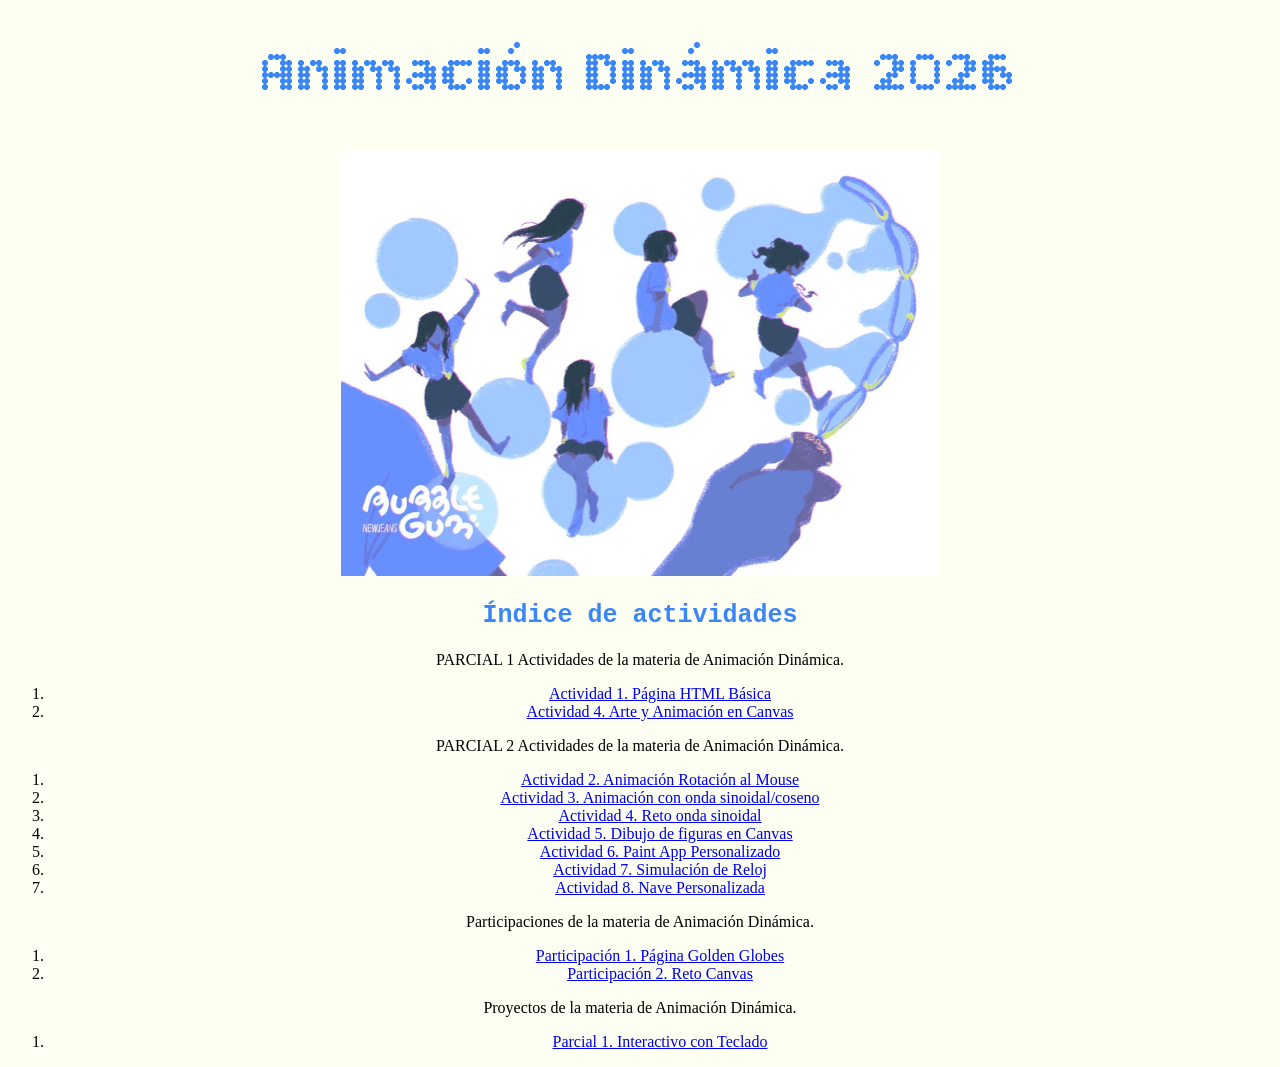
==== index.html @ bfbac4ca "Update index.html" ====
<!doctype html>
<html>
 <head>
  <link rel="preconnect" href="https://fonts.googleapis.com">
  <link rel="preconnect" href="https://fonts.gstatic.com" crossorigin>
  <link href="https://fonts.googleapis.com/css2?family=Bitcount+Prop+Double:wght@100..900&display=swap" rel="stylesheet">

  <meta charset="utf-8">
  <title>Animación Dinámica Luis Gastelum</title>

  <style>
    body {
      background-color:#fcfff1;
      text-align: center;
    }

    h1 {
      color:rgb(58, 134, 247);
      font-family: "Bitcount Prop Double", system-ui;
      font-optical-sizing: auto;
      font-weight: 400;
      font-style: normal;
      font-size: 60px;
    }

    h2 {
      color:rgb(58, 134, 247);
      font-family: monospace;
      font-size: 25px;
    }

    p1 {
      font-family: Verdana, Geneva, Tahoma, sans-serif;
      font-size: 16px;
    }

    p2 {
      font-family: Verdana, Geneva, Tahoma, sans-serif;
      font-size: 16px;
    }

    p3 {
      font-family: Verdana, Geneva, Tahoma, sans-serif;
      font-size: 16px;
    }
  </style>
 </head>

 <body>

  <h1>Animación Dinámica 2026</h1>

  <img src="menu.jpg" alt="Burbujas Menu" width="599" height="424">

  <h2>Índice de actividades</h2>

  <p>PARCIAL 1 Actividades de la materia de Animación Dinámica.</p>

  <ol>
    <li>
      <a href="actividades/a2/pagina01.html">
        Actividad 1. Página HTML Básica
      </a>
    </li>

    <li>
      <a href="actividades/a4/actividad04.html">
        Actividad 4. Arte y Animación en Canvas
      </a>
    </li>
  </ol>


  <p>PARCIAL 2 Actividades de la materia de Animación Dinámica.</p>

  <ol>
    <li>
      <a href="actividades/a2p2/a2-rotacion-mouse.html">
        Actividad 2. Animación Rotación al Mouse
      </a>
    </li>

    <li>
      <a href="actividades/a3p2/actividad-03-sinoidal-coseno.html">
        Actividad 3. Animación con onda sinoidal/coseno
      </a>
    </li>

    <li>
      <a href="actividades/a4p2/actividad-04-reto.html">
        Actividad 4. Reto onda sinoidal
      </a>
    </li>

    <li>
      <a href="actividades/a5p2/actividad-05-p2.html">
        Actividad 5. Dibujo de figuras en Canvas
      </a>
    </li>

    <li>
      <a href="actividades/a6p2/actividad-06.html">
        Actividad 6. Paint App Personalizado
      </a>
    </li>

    <li>
      <a href="actividades/a7p2/actividad-07.html">
        Actividad 7. Simulación de Reloj
      </a>
    </li>

    <li>
      <a href="actividades/a8p2/actividad-08.html">
        Actividad 8. Nave Personalizada
      </a>
    </li>
  </ol>

  


  <p>Participaciones de la materia de Animación Dinámica.</p>

  <ol>
    <li>
      <a href="actividades/p1/participacion01.html">
        Participación 1. Página Golden Globes
      </a>
    </li>

    <li>
      <a href="actividades/p2/participacion02.html">
        Participación 2. Reto Canvas
      </a>
    </li>
  </ol>


  <p>Proyectos de la materia de Animación Dinámica.</p>

  <ol>
    <li>
      <a href="actividades/parcial1/proyecto_newjeans.html">
        Parcial 1. Interactivo con Teclado
      </a>
    </li>
  </ol>
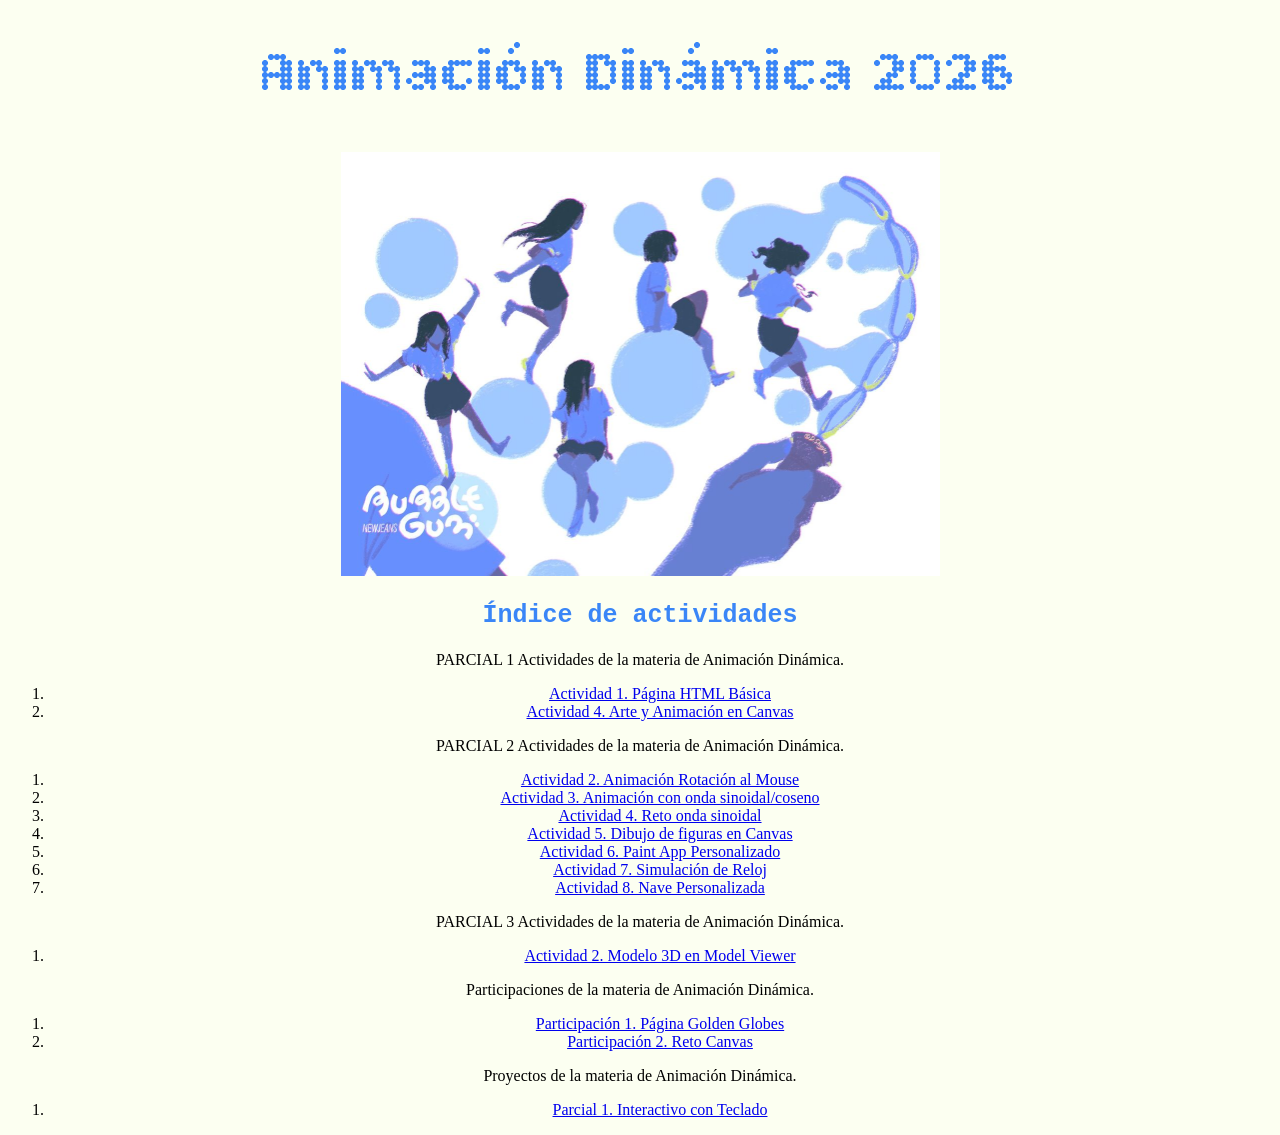
==== commit c781138f: "Update index.html" ====
--- a/index.html
+++ b/index.html
@@ -118,7 +118,16 @@
     </li>
   </ol>
 
-  
+
+  <p>PARCIAL 3 Actividades de la materia de Animación Dinámica.</p>
+
+  <ol>
+    <li>
+      <a href="actividades/a2p3/index.html">
+        Actividad 2. Modelo 3D en Model Viewer
+      </a>
+    </li>
+  </ol>
 
 
   <p>Participaciones de la materia de Animación Dinámica.</p>
@@ -147,3 +156,6 @@
       </a>
     </li>
   </ol>
+
+ </body>
+</html>
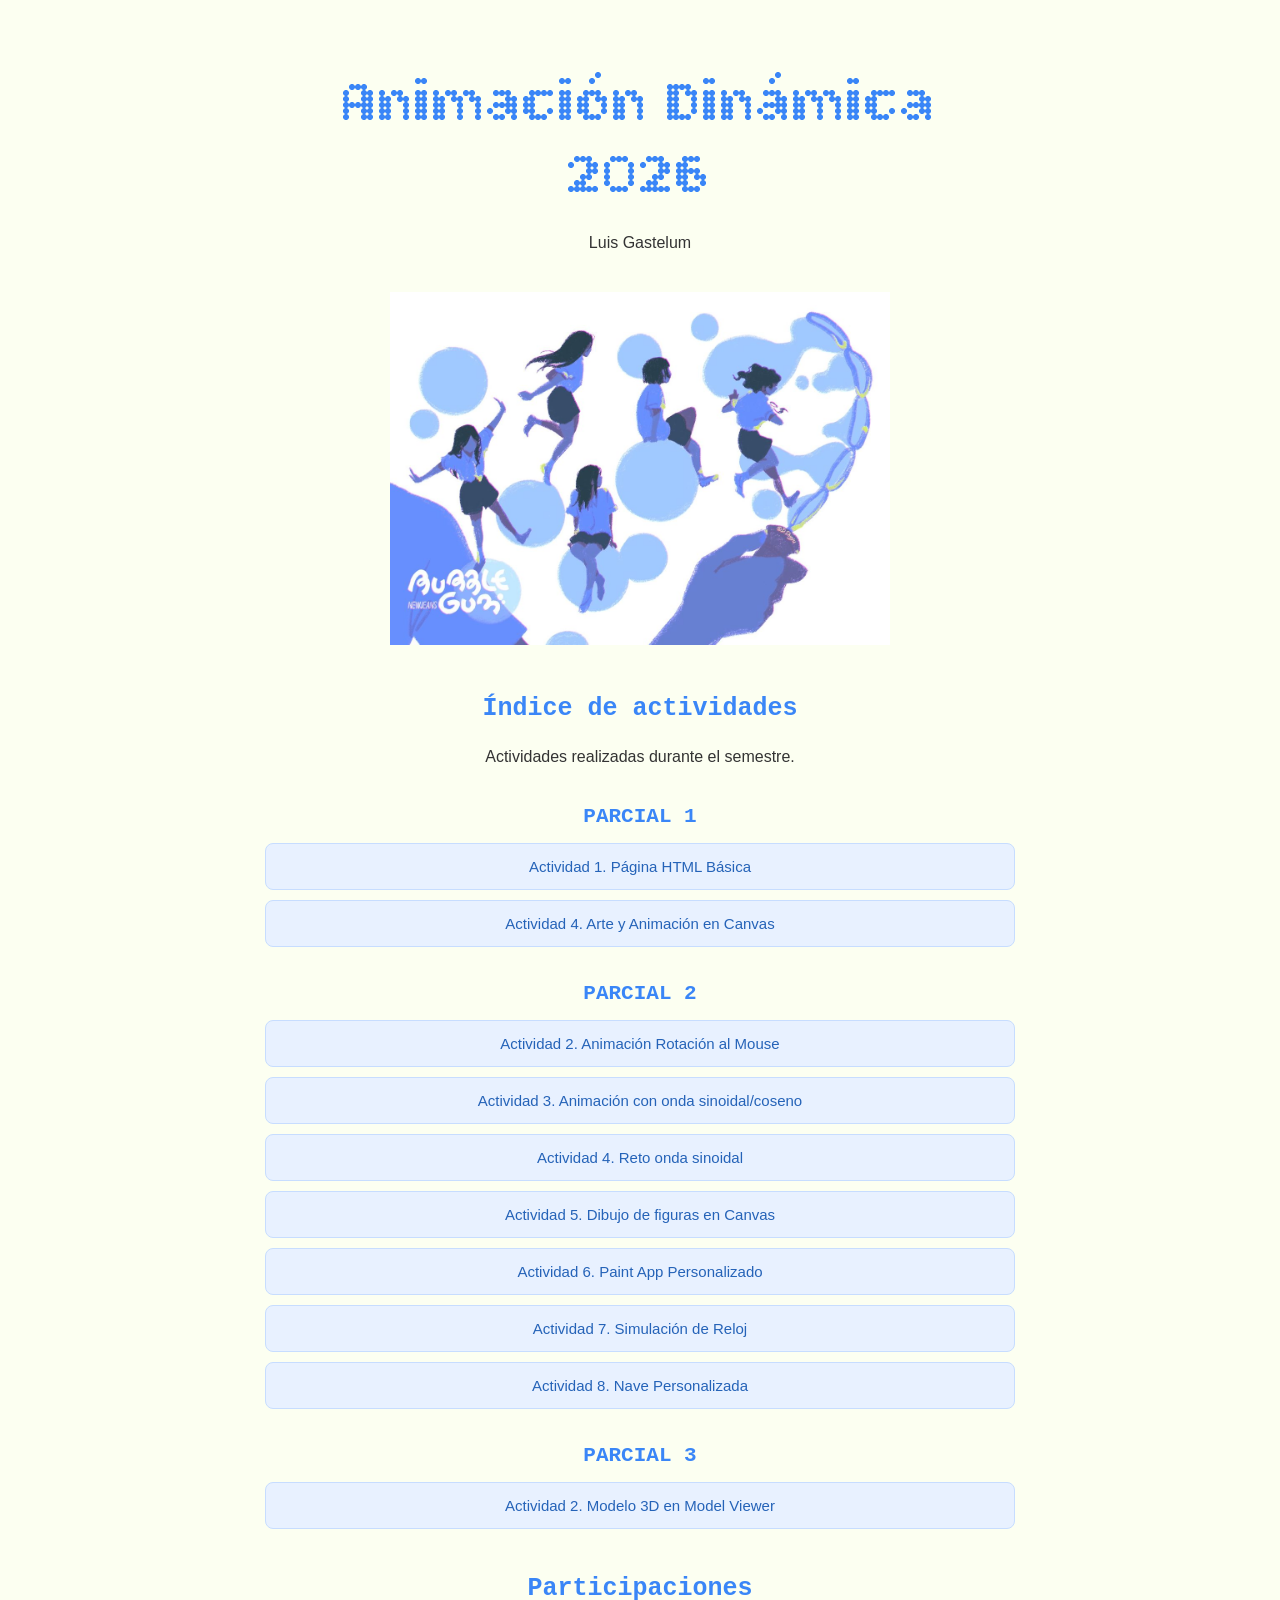
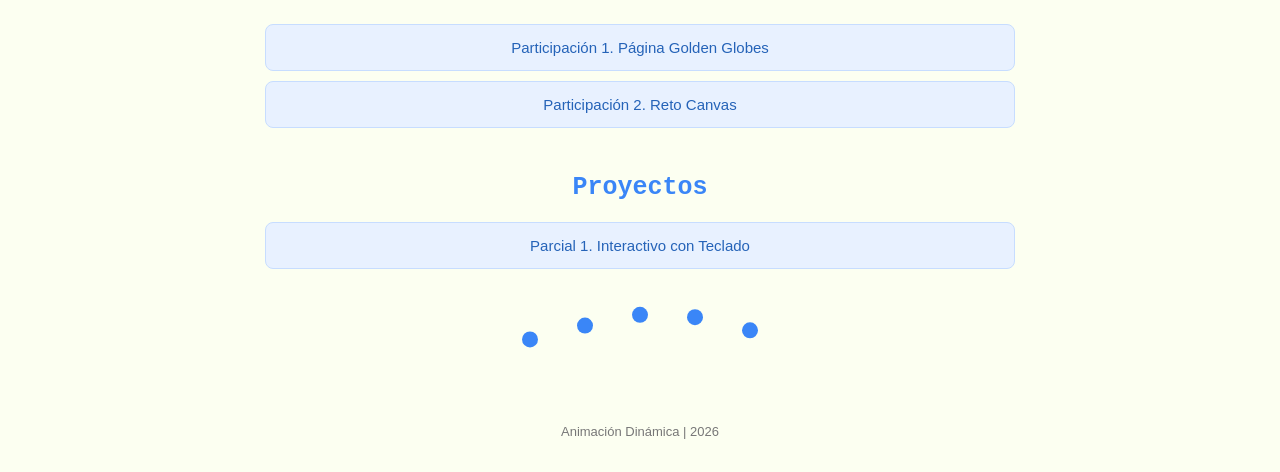
==== commit 308d49e8: "Update index.html" ====
--- a/index.html
+++ b/index.html
@@ -1,161 +1,276 @@
 
 <!doctype html>
-<html>
- <head>
+<html lang="es">
+<head>
+  <meta charset="utf-8">
+  <meta name="viewport" content="width=device-width, initial-scale=1.0">
+
   <link rel="preconnect" href="https://fonts.googleapis.com">
   <link rel="preconnect" href="https://fonts.gstatic.com" crossorigin>
   <link href="https://fonts.googleapis.com/css2?family=Bitcount+Prop+Double:wght@100..900&display=swap" rel="stylesheet">
 
-  <meta charset="utf-8">
   <title>Animación Dinámica Luis Gastelum</title>
 
   <style>
     body {
-      background-color:#fcfff1;
+      background-color: #fcfff1;
       text-align: center;
+      font-family: Verdana, Geneva, Tahoma, sans-serif;
+      margin: 0;
+      padding: 30px 15px;
+      color: #333;
     }
 
     h1 {
-      color:rgb(58, 134, 247);
+      color: rgb(58, 134, 247);
       font-family: "Bitcount Prop Double", system-ui;
-      font-optical-sizing: auto;
       font-weight: 400;
-      font-style: normal;
       font-size: 60px;
+      margin-bottom: 10px;
     }
 
     h2 {
-      color:rgb(58, 134, 247);
+      color: rgb(58, 134, 247);
       font-family: monospace;
       font-size: 25px;
-    }
-
-    p1 {
-      font-family: Verdana, Geneva, Tahoma, sans-serif;
+      margin-top: 45px;
+    }
+
+    h3 {
+      color: rgb(58, 134, 247);
+      font-family: monospace;
+      font-size: 21px;
+      margin-bottom: 15px;
+    }
+
+    p {
       font-size: 16px;
-    }
-
-    p2 {
-      font-family: Verdana, Geneva, Tahoma, sans-serif;
-      font-size: 16px;
-    }
-
-    p3 {
-      font-family: Verdana, Geneva, Tahoma, sans-serif;
-      font-size: 16px;
+      line-height: 1.6;
+    }
+
+    .contenedor {
+      max-width: 750px;
+      margin: auto;
+    }
+
+    .imagen-menu {
+      width: 100%;
+      max-width: 500px;
+      height: auto;
+      margin-top: 20px;
+    }
+
+    .seccion {
+      margin-top: 35px;
+    }
+
+    ol {
+      list-style: none;
+      padding: 0;
+      margin: 0;
+    }
+
+    li {
+      margin-bottom: 10px;
+    }
+
+    a {
+      display: block;
+      padding: 14px 18px;
+      background-color: #e8f1ff;
+      color: #2563b8;
+      border: 1px solid #c7ddff;
+      border-radius: 8px;
+      text-decoration: none;
+      font-size: 15px;
+      transition: 0.3s;
+    }
+
+    a:hover {
+      background-color: rgb(58, 134, 247);
+      color: white;
+      transform: scale(1.02);
+    }
+
+    canvas {
+      display: block;
+      margin: 20px auto 0;
+      max-width: 100%;
+    }
+
+    footer {
+      margin-top: 55px;
+      font-size: 13px;
+      color: #777;
+    }
+
+    @media (max-width: 600px) {
+      h1 {
+        font-size: 42px;
+      }
     }
   </style>
- </head>
-
- <body>
-
-  <h1>Animación Dinámica 2026</h1>
-
-  <img src="menu.jpg" alt="Burbujas Menu" width="599" height="424">
-
-  <h2>Índice de actividades</h2>
-
-  <p>PARCIAL 1 Actividades de la materia de Animación Dinámica.</p>
-
-  <ol>
-    <li>
-      <a href="actividades/a2/pagina01.html">
-        Actividad 1. Página HTML Básica
-      </a>
-    </li>
-
-    <li>
-      <a href="actividades/a4/actividad04.html">
-        Actividad 4. Arte y Animación en Canvas
-      </a>
-    </li>
-  </ol>
-
-
-  <p>PARCIAL 2 Actividades de la materia de Animación Dinámica.</p>
-
-  <ol>
-    <li>
-      <a href="actividades/a2p2/a2-rotacion-mouse.html">
-        Actividad 2. Animación Rotación al Mouse
-      </a>
-    </li>
-
-    <li>
-      <a href="actividades/a3p2/actividad-03-sinoidal-coseno.html">
-        Actividad 3. Animación con onda sinoidal/coseno
-      </a>
-    </li>
-
-    <li>
-      <a href="actividades/a4p2/actividad-04-reto.html">
-        Actividad 4. Reto onda sinoidal
-      </a>
-    </li>
-
-    <li>
-      <a href="actividades/a5p2/actividad-05-p2.html">
-        Actividad 5. Dibujo de figuras en Canvas
-      </a>
-    </li>
-
-    <li>
-      <a href="actividades/a6p2/actividad-06.html">
-        Actividad 6. Paint App Personalizado
-      </a>
-    </li>
-
-    <li>
-      <a href="actividades/a7p2/actividad-07.html">
-        Actividad 7. Simulación de Reloj
-      </a>
-    </li>
-
-    <li>
-      <a href="actividades/a8p2/actividad-08.html">
-        Actividad 8. Nave Personalizada
-      </a>
-    </li>
-  </ol>
-
-
-  <p>PARCIAL 3 Actividades de la materia de Animación Dinámica.</p>
-
-  <ol>
-    <li>
-      <a href="actividades/a2p3/index.html">
-        Actividad 2. Modelo 3D en Model Viewer
-      </a>
-    </li>
-  </ol>
-
-
-  <p>Participaciones de la materia de Animación Dinámica.</p>
-
-  <ol>
-    <li>
-      <a href="actividades/p1/participacion01.html">
-        Participación 1. Página Golden Globes
-      </a>
-    </li>
-
-    <li>
-      <a href="actividades/p2/participacion02.html">
-        Participación 2. Reto Canvas
-      </a>
-    </li>
-  </ol>
-
-
-  <p>Proyectos de la materia de Animación Dinámica.</p>
-
-  <ol>
-    <li>
-      <a href="actividades/parcial1/proyecto_newjeans.html">
-        Parcial 1. Interactivo con Teclado
-      </a>
-    </li>
-  </ol>
-
- </body>
+</head>
+
+<body>
+
+  <div class="contenedor">
+
+    <h1>Animación Dinámica 2026</h1>
+
+    <p>Luis Gastelum</p>
+
+    <img class="imagen-menu"
+         src="menu.jpg"
+         alt="Burbujas Menu">
+
+    <h2>Índice de actividades</h2>
+    <p>Actividades realizadas durante el semestre.</p>
+
+    <div class="seccion">
+      <h3>PARCIAL 1</h3>
+
+      <ol>
+        <li>
+          <a href="actividades/a2/pagina01.html">
+            Actividad 1. Página HTML Básica
+          </a>
+        </li>
+
+        <li>
+          <a href="actividades/a4/actividad04.html">
+            Actividad 4. Arte y Animación en Canvas
+          </a>
+        </li>
+      </ol>
+    </div>
+
+    <div class="seccion">
+      <h3>PARCIAL 2</h3>
+
+      <ol>
+        <li>
+          <a href="actividades/a2p2/a2-rotacion-mouse.html">
+            Actividad 2. Animación Rotación al Mouse
+          </a>
+        </li>
+
+        <li>
+          <a href="actividades/a3p2/actividad-03-sinoidal-coseno.html">
+            Actividad 3. Animación con onda sinoidal/coseno
+          </a>
+        </li>
+
+        <li>
+          <a href="actividades/a4p2/actividad-04-reto.html">
+            Actividad 4. Reto onda sinoidal
+          </a>
+        </li>
+
+        <li>
+          <a href="actividades/a5p2/actividad-05-p2.html">
+            Actividad 5. Dibujo de figuras en Canvas
+          </a>
+        </li>
+
+        <li>
+          <a href="actividades/a6p2/actividad-06.html">
+            Actividad 6. Paint App Personalizado
+          </a>
+        </li>
+
+        <li>
+          <a href="actividades/a7p2/actividad-07.html">
+            Actividad 7. Simulación de Reloj
+          </a>
+        </li>
+
+        <li>
+          <a href="actividades/a8p2/actividad-08.html">
+            Actividad 8. Nave Personalizada
+          </a>
+        </li>
+      </ol>
+    </div>
+
+    <div class="seccion">
+      <h3>PARCIAL 3</h3>
+
+      <ol>
+        <li>
+          <a href="actividades/a2p3/index.html">
+            Actividad 2. Modelo 3D en Model Viewer
+          </a>
+        </li>
+      </ol>
+    </div>
+
+    <div class="seccion">
+      <h2>Participaciones</h2>
+
+      <ol>
+        <li>
+          <a href="actividades/p1/participacion01.html">
+            Participación 1. Página Golden Globes
+          </a>
+        </li>
+
+        <li>
+          <a href="actividades/p2/participacion02.html">
+            Participación 2. Reto Canvas
+          </a>
+        </li>
+      </ol>
+    </div>
+
+    <div class="seccion">
+      <h2>Proyectos</h2>
+
+      <ol>
+        <li>
+          <a href="actividades/parcial1/proyecto_newjeans.html">
+            Parcial 1. Interactivo con Teclado
+          </a>
+        </li>
+      </ol>
+    </div>
+
+    <canvas id="canvas" width="300" height="80"></canvas>
+
+    <footer>
+      Animación Dinámica | 2026
+    </footer>
+
+  </div>
+
+  <script>
+    window.onload = function () {
+      var canvas = document.getElementById("canvas");
+      var context = canvas.getContext("2d");
+
+      var tiempo = 0;
+
+      function animar() {
+        requestAnimationFrame(animar);
+
+        context.clearRect(0, 0, canvas.width, canvas.height);
+
+        for (var i = 0; i < 5; i++) {
+          var x = 40 + i * 55;
+          var y = 40 + Math.sin(tiempo + i) * 15;
+
+          context.beginPath();
+          context.arc(x, y, 8, 0, Math.PI * 2);
+          context.fillStyle = "rgb(58, 134, 247)";
+          context.fill();
+        }
+
+        tiempo += 0.03;
+      }
+
+      animar();
+    };
+  </script>
+
+</body>
 </html>
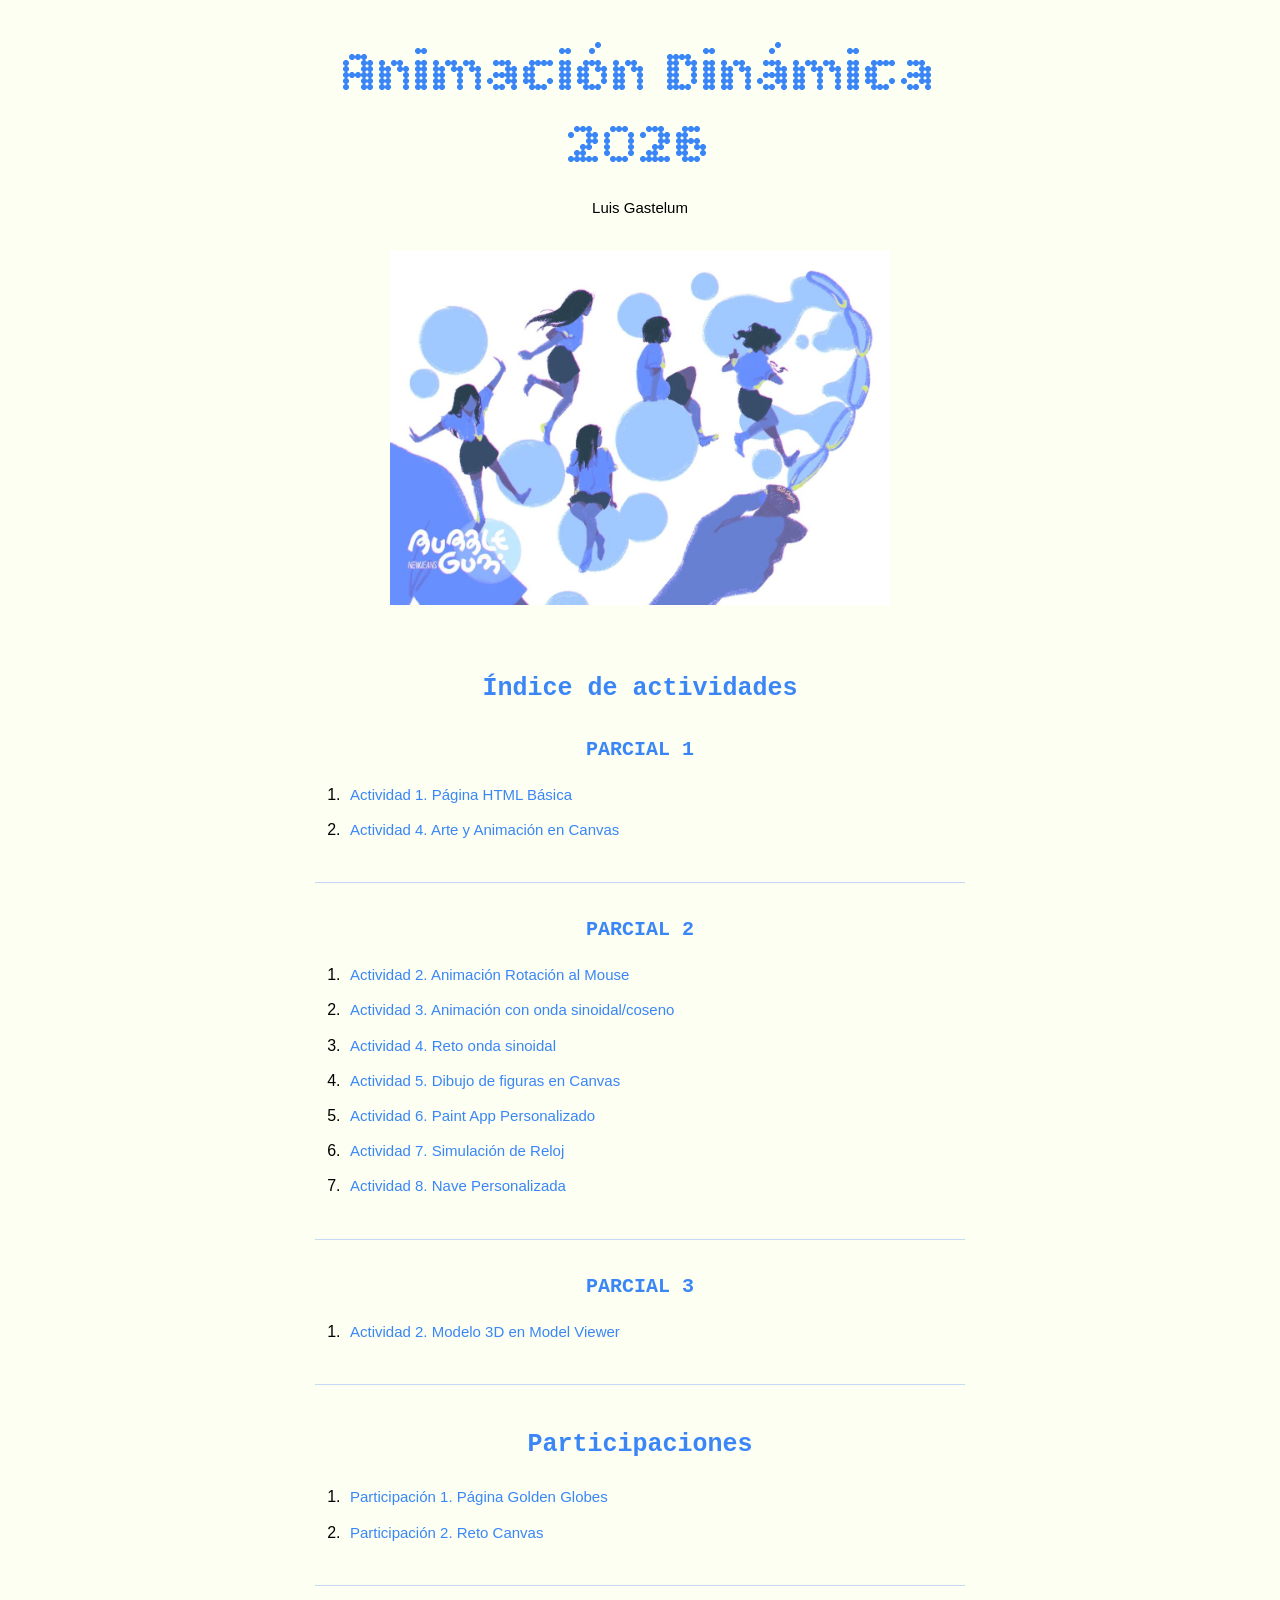
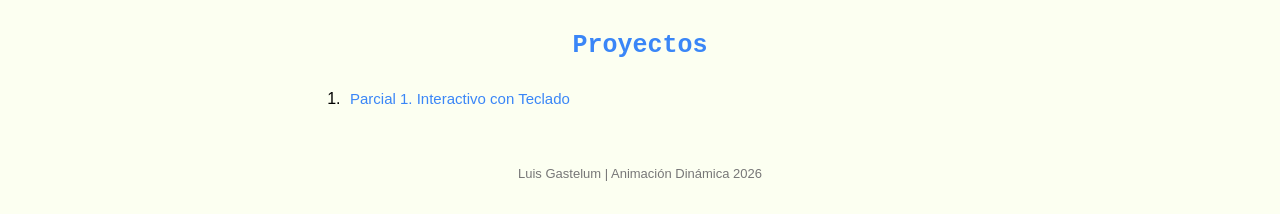
==== commit 767e6266: "Update index.html" ====
--- a/index.html
+++ b/index.html
@@ -1,6 +1,6 @@
 
 <!doctype html>
-<html lang="es">
+<html>
 <head>
   <meta charset="utf-8">
   <meta name="viewport" content="width=device-width, initial-scale=1.0">
@@ -16,9 +16,7 @@
       background-color: #fcfff1;
       text-align: center;
       font-family: Verdana, Geneva, Tahoma, sans-serif;
-      margin: 0;
-      padding: 30px 15px;
-      color: #333;
+      margin: 30px;
     }
 
     h1 {
@@ -39,69 +37,61 @@
     h3 {
       color: rgb(58, 134, 247);
       font-family: monospace;
-      font-size: 21px;
+      font-size: 20px;
       margin-bottom: 15px;
     }
 
     p {
-      font-size: 16px;
-      line-height: 1.6;
-    }
-
-    .contenedor {
-      max-width: 750px;
-      margin: auto;
-    }
-
-    .imagen-menu {
-      width: 100%;
+      font-size: 15px;
+    }
+
+    img {
+      width: 80%;
       max-width: 500px;
       height: auto;
-      margin-top: 20px;
-    }
-
-    .seccion {
+      margin: 20px 0;
+    }
+
+    .contenido {
+      max-width: 650px;
+      margin: auto;
+    }
+
+    .parcial {
       margin-top: 35px;
     }
 
     ol {
-      list-style: none;
-      padding: 0;
-      margin: 0;
+      text-align: left;
+      padding-left: 30px;
+      line-height: 2.2;
     }
 
     li {
-      margin-bottom: 10px;
+      padding-left: 5px;
     }
 
     a {
-      display: block;
-      padding: 14px 18px;
-      background-color: #e8f1ff;
-      color: #2563b8;
-      border: 1px solid #c7ddff;
-      border-radius: 8px;
+      color: rgb(58, 134, 247);
       text-decoration: none;
       font-size: 15px;
-      transition: 0.3s;
     }
 
     a:hover {
-      background-color: rgb(58, 134, 247);
-      color: white;
-      transform: scale(1.02);
-    }
-
-    canvas {
-      display: block;
-      margin: 20px auto 0;
-      max-width: 100%;
+      color: #174b9b;
+      text-decoration: underline;
+    }
+
+    hr {
+      border: none;
+      border-top: 1px solid #c7d9f4;
+      margin-top: 35px;
     }
 
     footer {
-      margin-top: 55px;
+      margin-top: 50px;
+      color: #777;
       font-size: 13px;
-      color: #777;
     }
 
     @media (max-width: 600px) {
@@ -114,20 +104,17 @@
 
 <body>
 
-  <div class="contenedor">
+  <div class="contenido">
 
     <h1>Animación Dinámica 2026</h1>
 
     <p>Luis Gastelum</p>
 
-    <img class="imagen-menu"
-         src="menu.jpg"
-         alt="Burbujas Menu">
+    <img src="menu.jpg" alt="Burbujas Menu">
 
     <h2>Índice de actividades</h2>
-    <p>Actividades realizadas durante el semestre.</p>
-
-    <div class="seccion">
+
+    <div class="parcial">
       <h3>PARCIAL 1</h3>
 
       <ol>
@@ -145,7 +132,9 @@
       </ol>
     </div>
 
-    <div class="seccion">
+    <hr>
+
+    <div class="parcial">
       <h3>PARCIAL 2</h3>
 
       <ol>
@@ -193,7 +182,9 @@
       </ol>
     </div>
 
-    <div class="seccion">
+    <hr>
+
+    <div class="parcial">
       <h3>PARCIAL 3</h3>
 
       <ol>
@@ -205,7 +196,9 @@
       </ol>
     </div>
 
-    <div class="seccion">
+    <hr>
+
+    <div class="parcial">
       <h2>Participaciones</h2>
 
       <ol>
@@ -223,7 +216,9 @@
       </ol>
     </div>
 
-    <div class="seccion">
+    <hr>
+
+    <div class="parcial">
       <h2>Proyectos</h2>
 
       <ol>
@@ -235,42 +230,11 @@
       </ol>
     </div>
 
-    <canvas id="canvas" width="300" height="80"></canvas>
-
     <footer>
-      Animación Dinámica | 2026
+      Luis Gastelum | Animación Dinámica 2026
     </footer>
 
   </div>
-
-  <script>
-    window.onload = function () {
-      var canvas = document.getElementById("canvas");
-      var context = canvas.getContext("2d");
-
-      var tiempo = 0;
-
-      function animar() {
-        requestAnimationFrame(animar);
-
-        context.clearRect(0, 0, canvas.width, canvas.height);
-
-        for (var i = 0; i < 5; i++) {
-          var x = 40 + i * 55;
-          var y = 40 + Math.sin(tiempo + i) * 15;
-
-          context.beginPath();
-          context.arc(x, y, 8, 0, Math.PI * 2);
-          context.fillStyle = "rgb(58, 134, 247)";
-          context.fill();
-        }
-
-        tiempo += 0.03;
-      }
-
-      animar();
-    };
-  </script>
 
 </body>
 </html>
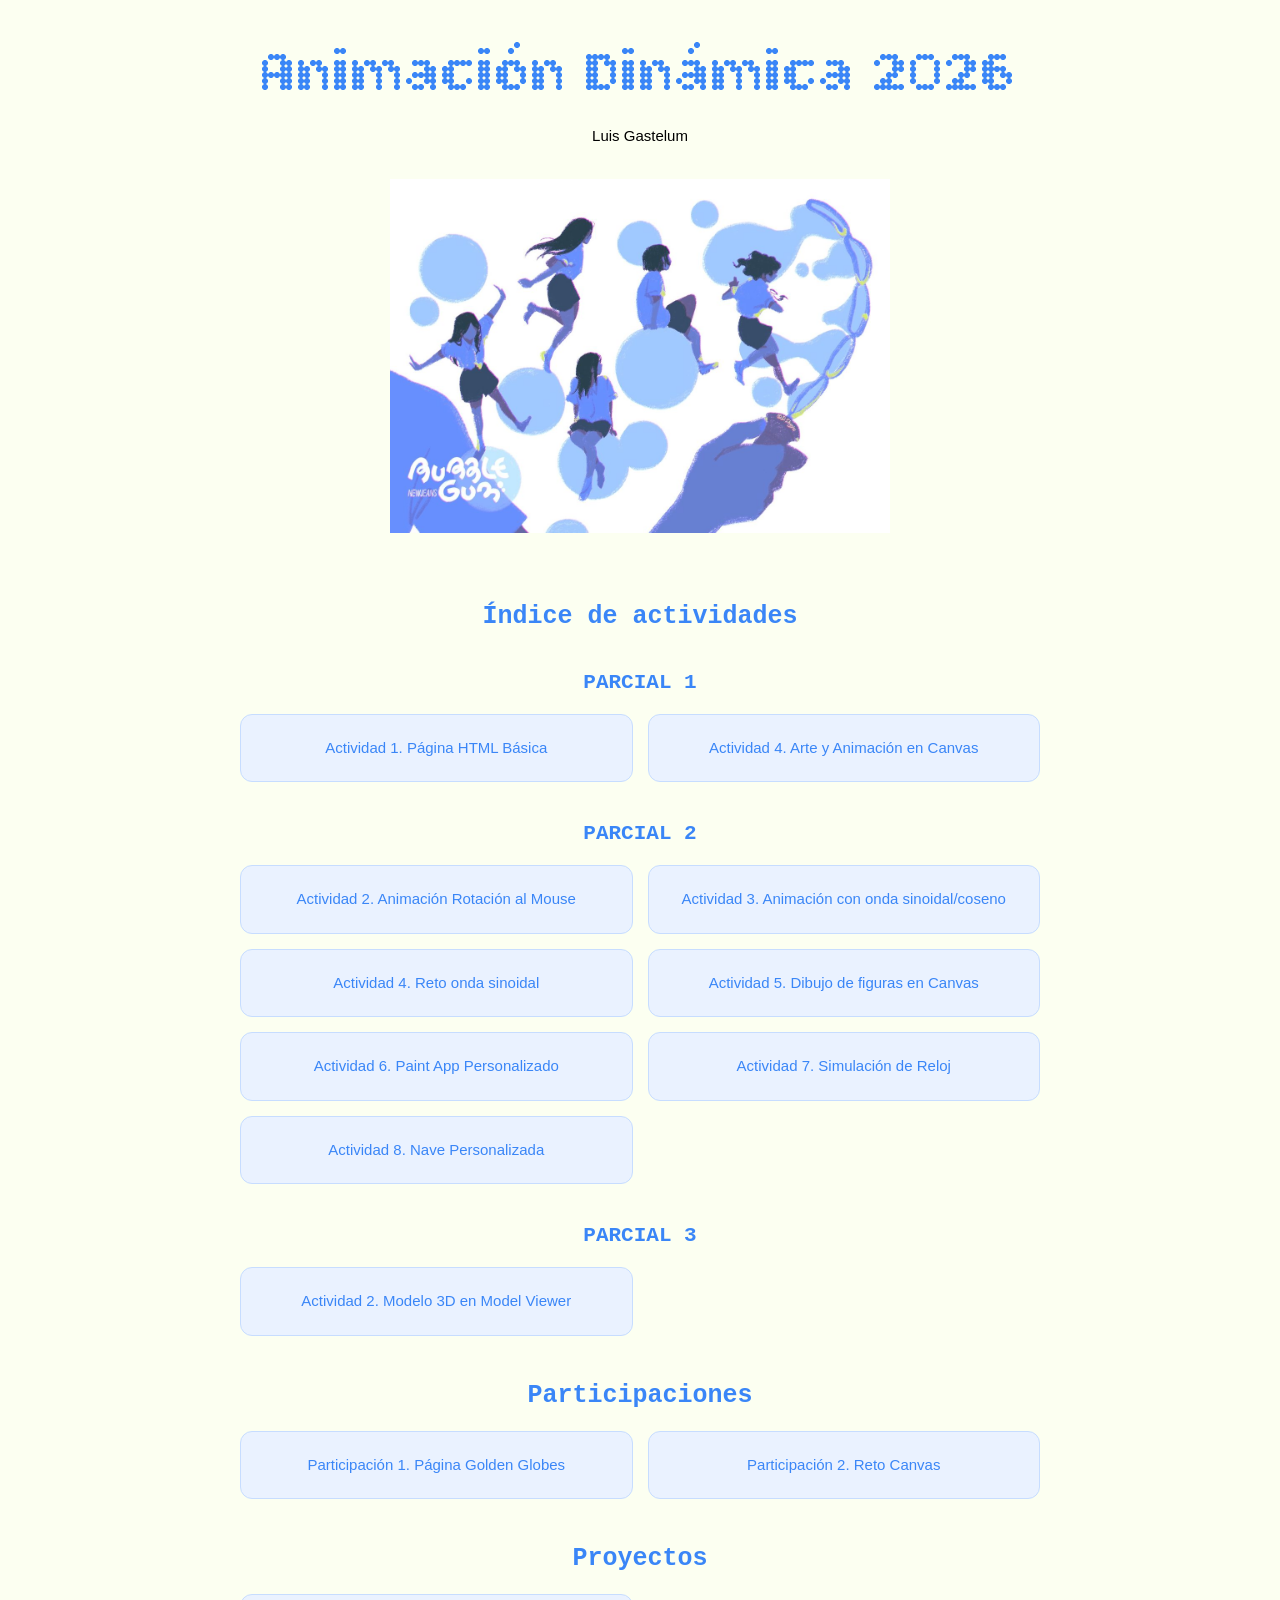
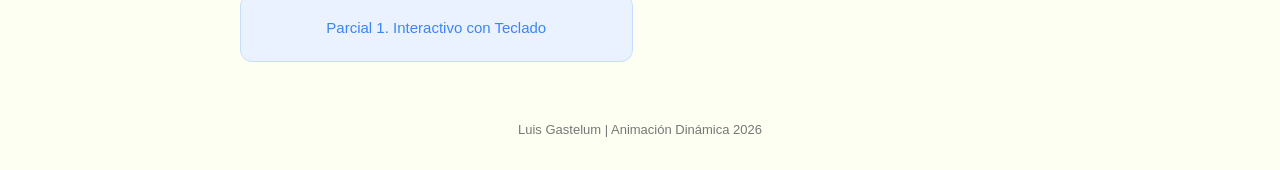
==== commit fd48bead: "Update index.html" ====
--- a/index.html
+++ b/index.html
@@ -1,4 +1,3 @@
-
 <!doctype html>
 <html>
 <head>
@@ -37,8 +36,8 @@
     h3 {
       color: rgb(58, 134, 247);
       font-family: monospace;
-      font-size: 20px;
-      margin-bottom: 15px;
+      font-size: 21px;
+      margin-bottom: 20px;
     }
 
     p {
@@ -53,43 +52,39 @@
     }
 
     .contenido {
-      max-width: 650px;
+      max-width: 800px;
       margin: auto;
     }
 
     .parcial {
-      margin-top: 35px;
-    }
-
-    ol {
-      text-align: left;
-      padding-left: 30px;
-      line-height: 2.2;
-    }
-
-    li {
-      padding-left: 5px;
-    }
-
-    a {
-      color: rgb(58, 134, 247);
+      margin-top: 40px;
+    }
+
+    .actividades {
+      display: grid;
+      grid-template-columns: repeat(2, 1fr);
+      gap: 15px;
+    }
+
+    .actividad {
+      background-color: #eaf2ff;
+      border: 1px solid #c7ddff;
+      border-radius: 12px;
+      padding: 22px 15px;
       text-decoration: none;
+      color: rgb(58, 134, 247);
       font-size: 15px;
-    }
-
-    a:hover {
-      color: #174b9b;
-      text-decoration: underline;
-    }
-
-    hr {
-      border: none;
-      border-top: 1px solid #c7d9f4;
-      margin-top: 35px;
+      line-height: 1.5;
+      transition: 0.2s;
+    }
+
+    .actividad:hover {
+      background-color: #d5e7ff;
+      transform: translateY(-3px);
     }
 
     footer {
-      margin-top: 50px;
+      margin-top: 60px;
       color: #777;
       font-size: 13px;
     }
@@ -98,6 +93,10 @@
       h1 {
         font-size: 42px;
       }
+
+      .actividades {
+        grid-template-columns: 1fr;
+      }
     }
   </style>
 </head>
@@ -117,117 +116,93 @@
     <div class="parcial">
       <h3>PARCIAL 1</h3>
 
-      <ol>
-        <li>
-          <a href="actividades/a2/pagina01.html">
-            Actividad 1. Página HTML Básica
-          </a>
-        </li>
-
-        <li>
-          <a href="actividades/a4/actividad04.html">
-            Actividad 4. Arte y Animación en Canvas
-          </a>
-        </li>
-      </ol>
-    </div>
-
-    <hr>
+      <div class="actividades">
+
+        <a class="actividad" href="actividades/a2/pagina01.html">
+          Actividad 1. Página HTML Básica
+        </a>
+
+        <a class="actividad" href="actividades/a4/actividad04.html">
+          Actividad 4. Arte y Animación en Canvas
+        </a>
+
+      </div>
+    </div>
 
     <div class="parcial">
       <h3>PARCIAL 2</h3>
 
-      <ol>
-        <li>
-          <a href="actividades/a2p2/a2-rotacion-mouse.html">
-            Actividad 2. Animación Rotación al Mouse
-          </a>
-        </li>
-
-        <li>
-          <a href="actividades/a3p2/actividad-03-sinoidal-coseno.html">
-            Actividad 3. Animación con onda sinoidal/coseno
-          </a>
-        </li>
-
-        <li>
-          <a href="actividades/a4p2/actividad-04-reto.html">
-            Actividad 4. Reto onda sinoidal
-          </a>
-        </li>
-
-        <li>
-          <a href="actividades/a5p2/actividad-05-p2.html">
-            Actividad 5. Dibujo de figuras en Canvas
-          </a>
-        </li>
-
-        <li>
-          <a href="actividades/a6p2/actividad-06.html">
-            Actividad 6. Paint App Personalizado
-          </a>
-        </li>
-
-        <li>
-          <a href="actividades/a7p2/actividad-07.html">
-            Actividad 7. Simulación de Reloj
-          </a>
-        </li>
-
-        <li>
-          <a href="actividades/a8p2/actividad-08.html">
-            Actividad 8. Nave Personalizada
-          </a>
-        </li>
-      </ol>
-    </div>
-
-    <hr>
+      <div class="actividades">
+
+        <a class="actividad" href="actividades/a2p2/a2-rotacion-mouse.html">
+          Actividad 2. Animación Rotación al Mouse
+        </a>
+
+        <a class="actividad" href="actividades/a3p2/actividad-03-sinoidal-coseno.html">
+          Actividad 3. Animación con onda sinoidal/coseno
+        </a>
+
+        <a class="actividad" href="actividades/a4p2/actividad-04-reto.html">
+          Actividad 4. Reto onda sinoidal
+        </a>
+
+        <a class="actividad" href="actividades/a5p2/actividad-05-p2.html">
+          Actividad 5. Dibujo de figuras en Canvas
+        </a>
+
+        <a class="actividad" href="actividades/a6p2/actividad-06.html">
+          Actividad 6. Paint App Personalizado
+        </a>
+
+        <a class="actividad" href="actividades/a7p2/actividad-07.html">
+          Actividad 7. Simulación de Reloj
+        </a>
+
+        <a class="actividad" href="actividades/a8p2/actividad-08.html">
+          Actividad 8. Nave Personalizada
+        </a>
+
+      </div>
+    </div>
 
     <div class="parcial">
       <h3>PARCIAL 3</h3>
 
-      <ol>
-        <li>
-          <a href="actividades/a2p3/index.html">
-            Actividad 2. Modelo 3D en Model Viewer
-          </a>
-        </li>
-      </ol>
-    </div>
-
-    <hr>
+      <div class="actividades">
+
+        <a class="actividad" href="actividades/a2p3/index.html">
+          Actividad 2. Modelo 3D en Model Viewer
+        </a>
+
+      </div>
+    </div>
 
     <div class="parcial">
       <h2>Participaciones</h2>
 
-      <ol>
-        <li>
-          <a href="actividades/p1/participacion01.html">
-            Participación 1. Página Golden Globes
-          </a>
-        </li>
-
-        <li>
-          <a href="actividades/p2/participacion02.html">
-            Participación 2. Reto Canvas
-          </a>
-        </li>
-      </ol>
-    </div>
-
-    <hr>
+      <div class="actividades">
+
+        <a class="actividad" href="actividades/p1/participacion01.html">
+          Participación 1. Página Golden Globes
+        </a>
+
+        <a class="actividad" href="actividades/p2/participacion02.html">
+          Participación 2. Reto Canvas
+        </a>
+
+      </div>
+    </div>
 
     <div class="parcial">
       <h2>Proyectos</h2>
 
-      <ol>
-        <li>
-          <a href="actividades/parcial1/proyecto_newjeans.html">
-            Parcial 1. Interactivo con Teclado
-          </a>
-        </li>
-      </ol>
+      <div class="actividades">
+
+        <a class="actividad" href="actividades/parcial1/proyecto_newjeans.html">
+          Parcial 1. Interactivo con Teclado
+        </a>
+
+      </div>
     </div>
 
     <footer>
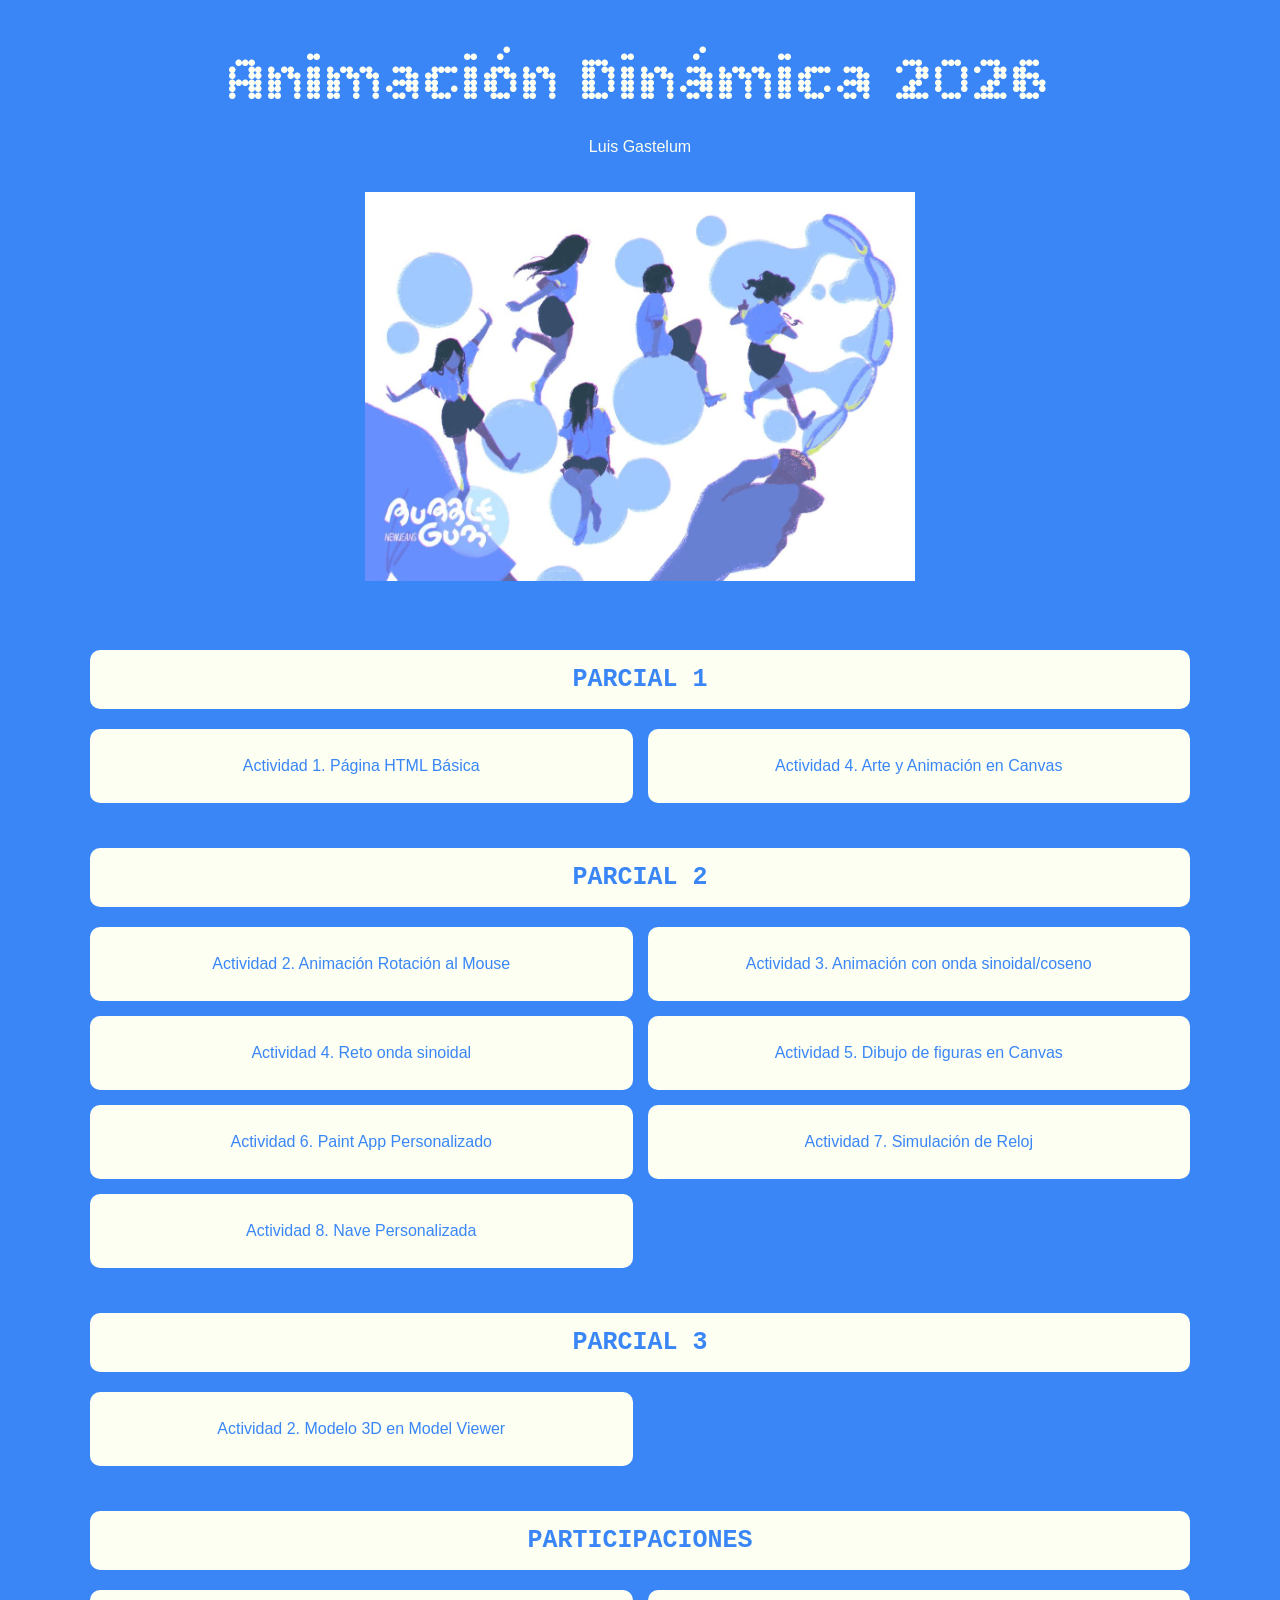
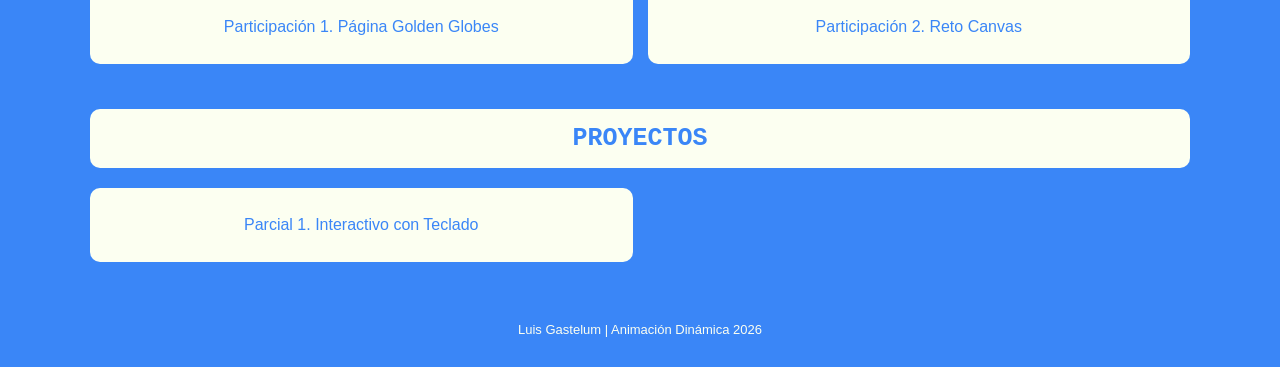
==== commit 76f72903: "Update index.html" ====
--- a/index.html
+++ b/index.html
@@ -1,102 +1,95 @@
+
 <!doctype html>
 <html>
 <head>
-  <meta charset="utf-8">
-  <meta name="viewport" content="width=device-width, initial-scale=1.0">
-
   <link rel="preconnect" href="https://fonts.googleapis.com">
   <link rel="preconnect" href="https://fonts.gstatic.com" crossorigin>
   <link href="https://fonts.googleapis.com/css2?family=Bitcount+Prop+Double:wght@100..900&display=swap" rel="stylesheet">
 
+  <meta charset="utf-8">
+  <meta name="viewport" content="width=device-width, initial-scale=1.0">
+
   <title>Animación Dinámica Luis Gastelum</title>
 
   <style>
     body {
-      background-color: #fcfff1;
+      background-color: rgb(58, 134, 247);
       text-align: center;
       font-family: Verdana, Geneva, Tahoma, sans-serif;
       margin: 30px;
     }
 
     h1 {
-      color: rgb(58, 134, 247);
+      color: #fcfff1;
       font-family: "Bitcount Prop Double", system-ui;
       font-weight: 400;
-      font-size: 60px;
+      font-size: 65px;
       margin-bottom: 10px;
     }
 
     h2 {
       color: rgb(58, 134, 247);
+      background-color: #fcfff1;
       font-family: monospace;
       font-size: 25px;
+      padding: 15px;
+      border-radius: 10px;
       margin-top: 45px;
-    }
-
-    h3 {
-      color: rgb(58, 134, 247);
-      font-family: monospace;
-      font-size: 21px;
       margin-bottom: 20px;
     }
 
     p {
-      font-size: 15px;
+      color: #fcfff1;
+      font-size: 16px;
     }
 
     img {
       width: 80%;
-      max-width: 500px;
+      max-width: 550px;
       height: auto;
       margin: 20px 0;
     }
 
     .contenido {
-      max-width: 800px;
+      max-width: 1100px;
       margin: auto;
-    }
-
-    .parcial {
-      margin-top: 40px;
     }
 
     .actividades {
       display: grid;
-      grid-template-columns: repeat(2, 1fr);
+      grid-template-columns: 1fr 1fr;
       gap: 15px;
     }
 
     .actividad {
-      background-color: #eaf2ff;
-      border: 1px solid #c7ddff;
-      border-radius: 12px;
-      padding: 22px 15px;
+      background-color: #fcfff1;
+      color: rgb(58, 134, 247);
+      border-radius: 10px;
+      padding: 25px;
       text-decoration: none;
-      color: rgb(58, 134, 247);
-      font-size: 15px;
+      font-size: 16px;
       line-height: 1.5;
-      transition: 0.2s;
-    }
-
-    .actividad:hover {
-      background-color: #d5e7ff;
-      transform: translateY(-3px);
     }
 
     footer {
+      color: #fcfff1;
+      font-size: 13px;
       margin-top: 60px;
-      color: #777;
-      font-size: 13px;
+      margin-bottom: 20px;
     }
 
     @media (max-width: 600px) {
       h1 {
-        font-size: 42px;
+        font-size: 40px;
       }
 
       .actividades {
         grid-template-columns: 1fr;
       }
+
+      body {
+        margin: 15px;
+      }
     }
   </style>
 </head>
@@ -111,99 +104,92 @@
 
     <img src="menu.jpg" alt="Burbujas Menu">
 
-    <h2>Índice de actividades</h2>
-
-    <div class="parcial">
-      <h3>PARCIAL 1</h3>
-
-      <div class="actividades">
-
-        <a class="actividad" href="actividades/a2/pagina01.html">
-          Actividad 1. Página HTML Básica
-        </a>
-
-        <a class="actividad" href="actividades/a4/actividad04.html">
-          Actividad 4. Arte y Animación en Canvas
-        </a>
-
-      </div>
-    </div>
-
-    <div class="parcial">
-      <h3>PARCIAL 2</h3>
-
-      <div class="actividades">
-
-        <a class="actividad" href="actividades/a2p2/a2-rotacion-mouse.html">
-          Actividad 2. Animación Rotación al Mouse
-        </a>
-
-        <a class="actividad" href="actividades/a3p2/actividad-03-sinoidal-coseno.html">
-          Actividad 3. Animación con onda sinoidal/coseno
-        </a>
-
-        <a class="actividad" href="actividades/a4p2/actividad-04-reto.html">
-          Actividad 4. Reto onda sinoidal
-        </a>
-
-        <a class="actividad" href="actividades/a5p2/actividad-05-p2.html">
-          Actividad 5. Dibujo de figuras en Canvas
-        </a>
-
-        <a class="actividad" href="actividades/a6p2/actividad-06.html">
-          Actividad 6. Paint App Personalizado
-        </a>
-
-        <a class="actividad" href="actividades/a7p2/actividad-07.html">
-          Actividad 7. Simulación de Reloj
-        </a>
-
-        <a class="actividad" href="actividades/a8p2/actividad-08.html">
-          Actividad 8. Nave Personalizada
-        </a>
-
-      </div>
-    </div>
-
-    <div class="parcial">
-      <h3>PARCIAL 3</h3>
-
-      <div class="actividades">
-
-        <a class="actividad" href="actividades/a2p3/index.html">
-          Actividad 2. Modelo 3D en Model Viewer
-        </a>
-
-      </div>
-    </div>
-
-    <div class="parcial">
-      <h2>Participaciones</h2>
-
-      <div class="actividades">
-
-        <a class="actividad" href="actividades/p1/participacion01.html">
-          Participación 1. Página Golden Globes
-        </a>
-
-        <a class="actividad" href="actividades/p2/participacion02.html">
-          Participación 2. Reto Canvas
-        </a>
-
-      </div>
-    </div>
-
-    <div class="parcial">
-      <h2>Proyectos</h2>
-
-      <div class="actividades">
-
-        <a class="actividad" href="actividades/parcial1/proyecto_newjeans.html">
-          Parcial 1. Interactivo con Teclado
-        </a>
-
-      </div>
-    </div>
+    <h2>PARCIAL 1</h2>
+
+    <div class="actividades">
+
+      <a class="actividad" href="actividades/a2/pagina01.html">
+        Actividad 1. Página HTML Básica
+      </a>
+
+      <a class="actividad" href="actividades/a4/actividad04.html">
+        Actividad 4. Arte y Animación en Canvas
+      </a>
+
+    </div>
+
+
+    <h2>PARCIAL 2</h2>
+
+    <div class="actividades">
+
+      <a class="actividad" href="actividades/a2p2/a2-rotacion-mouse.html">
+        Actividad 2. Animación Rotación al Mouse
+      </a>
+
+      <a class="actividad" href="actividades/a3p2/actividad-03-sinoidal-coseno.html">
+        Actividad 3. Animación con onda sinoidal/coseno
+      </a>
+
+      <a class="actividad" href="actividades/a4p2/actividad-04-reto.html">
+        Actividad 4. Reto onda sinoidal
+      </a>
+
+      <a class="actividad" href="actividades/a5p2/actividad-05-p2.html">
+        Actividad 5. Dibujo de figuras en Canvas
+      </a>
+
+      <a class="actividad" href="actividades/a6p2/actividad-06.html">
+        Actividad 6. Paint App Personalizado
+      </a>
+
+      <a class="actividad" href="actividades/a7p2/actividad-07.html">
+        Actividad 7. Simulación de Reloj
+      </a>
+
+      <a class="actividad" href="actividades/a8p2/actividad-08.html">
+        Actividad 8. Nave Personalizada
+      </a>
+
+    </div>
+
+
+    <h2>PARCIAL 3</h2>
+
+    <div class="actividades">
+
+      <a class="actividad" href="actividades/a2p3/index.html">
+        Actividad 2. Modelo 3D en Model Viewer
+      </a>
+
+    </div>
+
+
+    <h2>PARTICIPACIONES</h2>
+
+    <div class="actividades">
+
+      <a class="actividad" href="actividades/p1/participacion01.html">
+        Participación 1. Página Golden Globes
+      </a>
+
+      <a class="actividad" href="actividades/p2/participacion02.html">
+        Participación 2. Reto Canvas
+      </a>
+
+    </div>
+
+
+    <h2>PROYECTOS</h2>
+
+    <div class="actividades">
+
+      <a class="actividad" href="actividades/parcial1/proyecto_newjeans.html">
+        Parcial 1. Interactivo con Teclado
+      </a>
+
+    </div>
+
 
     <footer>
       Luis Gastelum | Animación Dinámica 2026
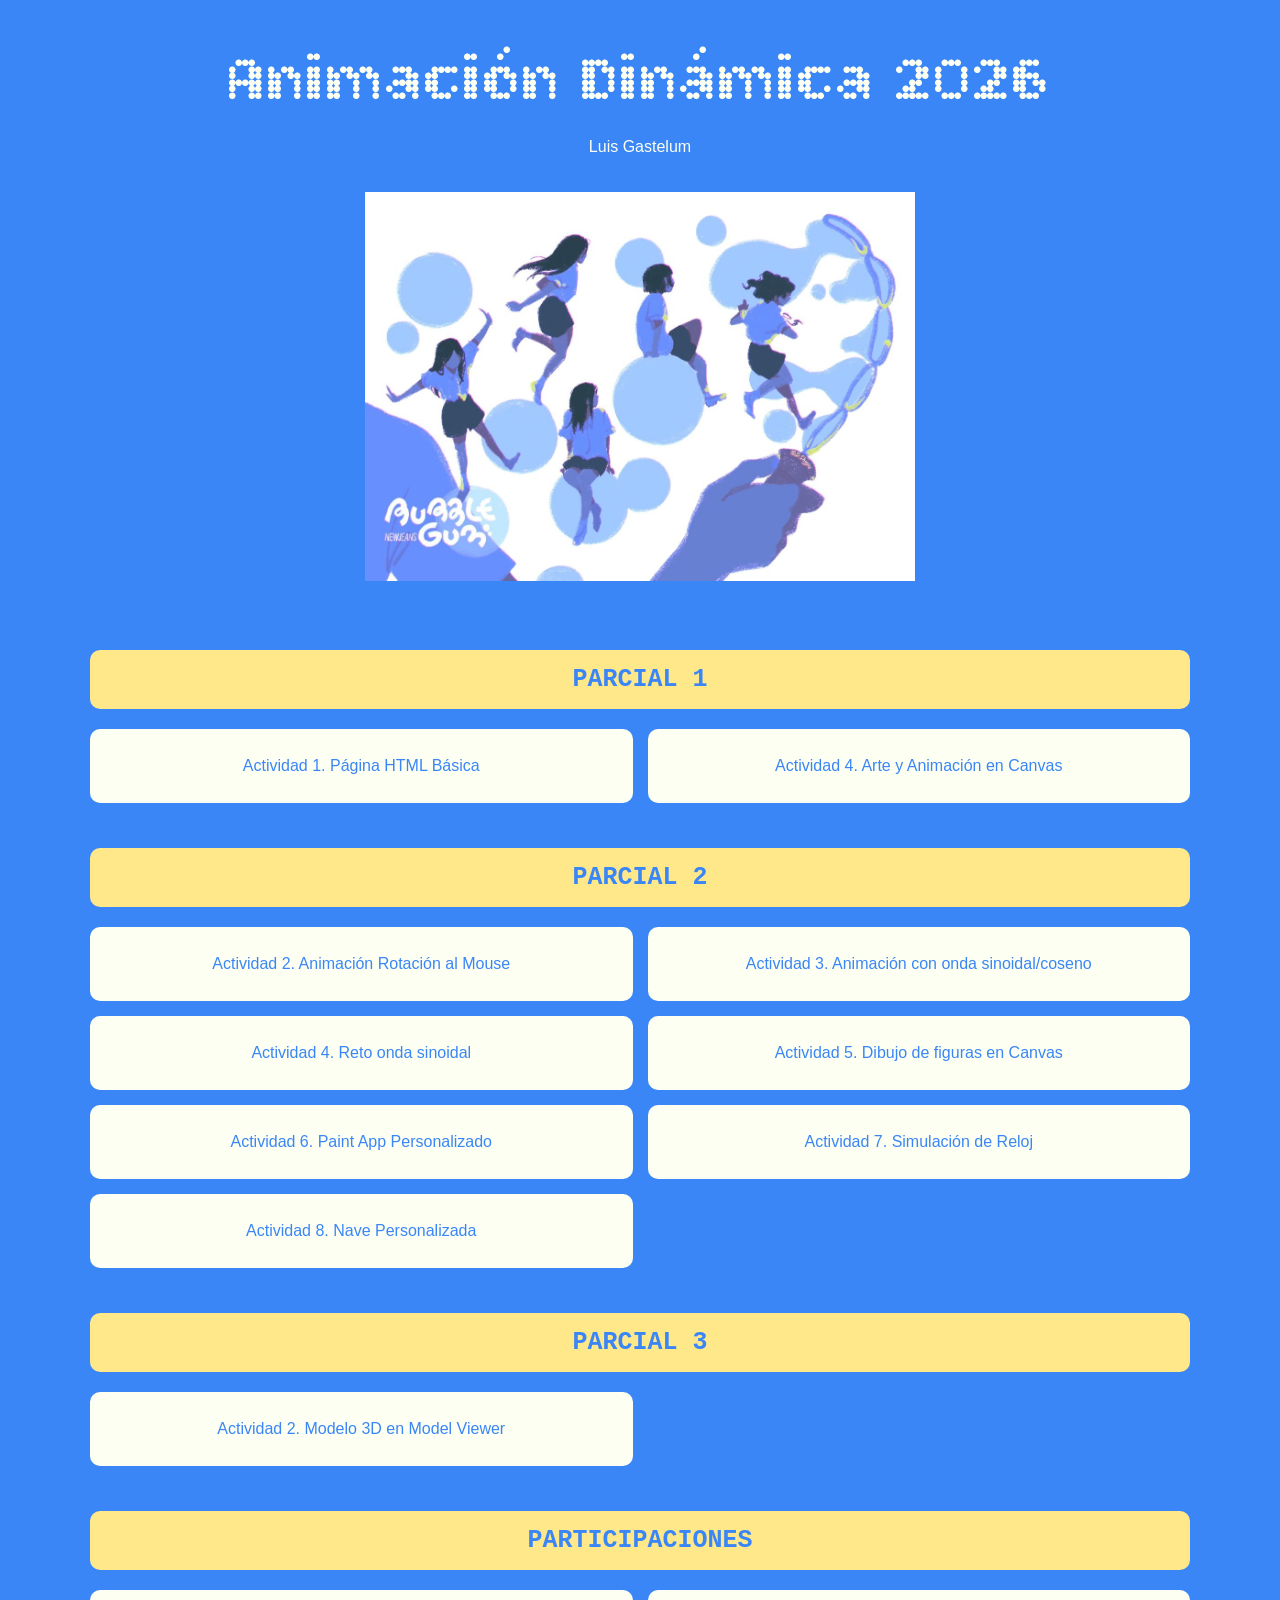
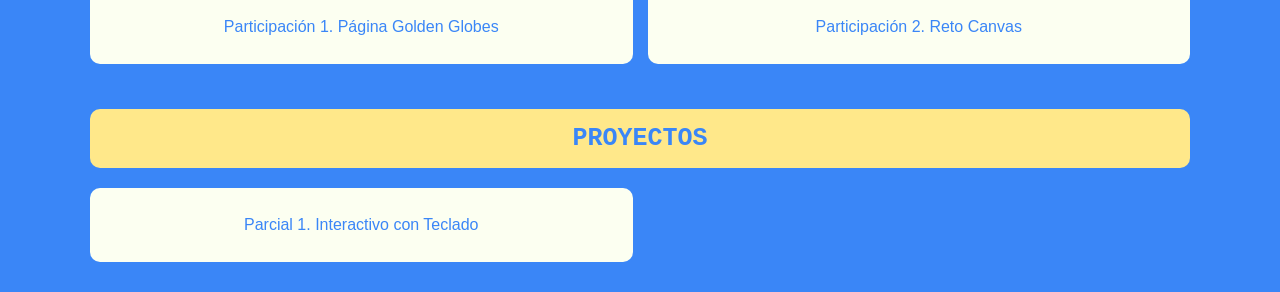
==== commit 86e05f88: "Update index.html" ====
--- a/index.html
+++ b/index.html
@@ -1,4 +1,3 @@
-
 <!doctype html>
 <html>
 <head>
@@ -29,7 +28,7 @@
 
     h2 {
       color: rgb(58, 134, 247);
-      background-color: #fcfff1;
+      background-color: #ffe88a;
       font-family: monospace;
       font-size: 25px;
       padding: 15px;
@@ -64,18 +63,12 @@
     .actividad {
       background-color: #fcfff1;
       color: rgb(58, 134, 247);
+      font-family: Verdana, Geneva, Tahoma, sans-serif;
       border-radius: 10px;
       padding: 25px;
       text-decoration: none;
       font-size: 16px;
       line-height: 1.5;
-    }
-
-    footer {
-      color: #fcfff1;
-      font-size: 13px;
-      margin-top: 60px;
-      margin-bottom: 20px;
     }
 
     @media (max-width: 600px) {
@@ -190,11 +183,6 @@
 
     </div>
 
-
-    <footer>
-      Luis Gastelum | Animación Dinámica 2026
-    </footer>
-
   </div>
 
 </body>
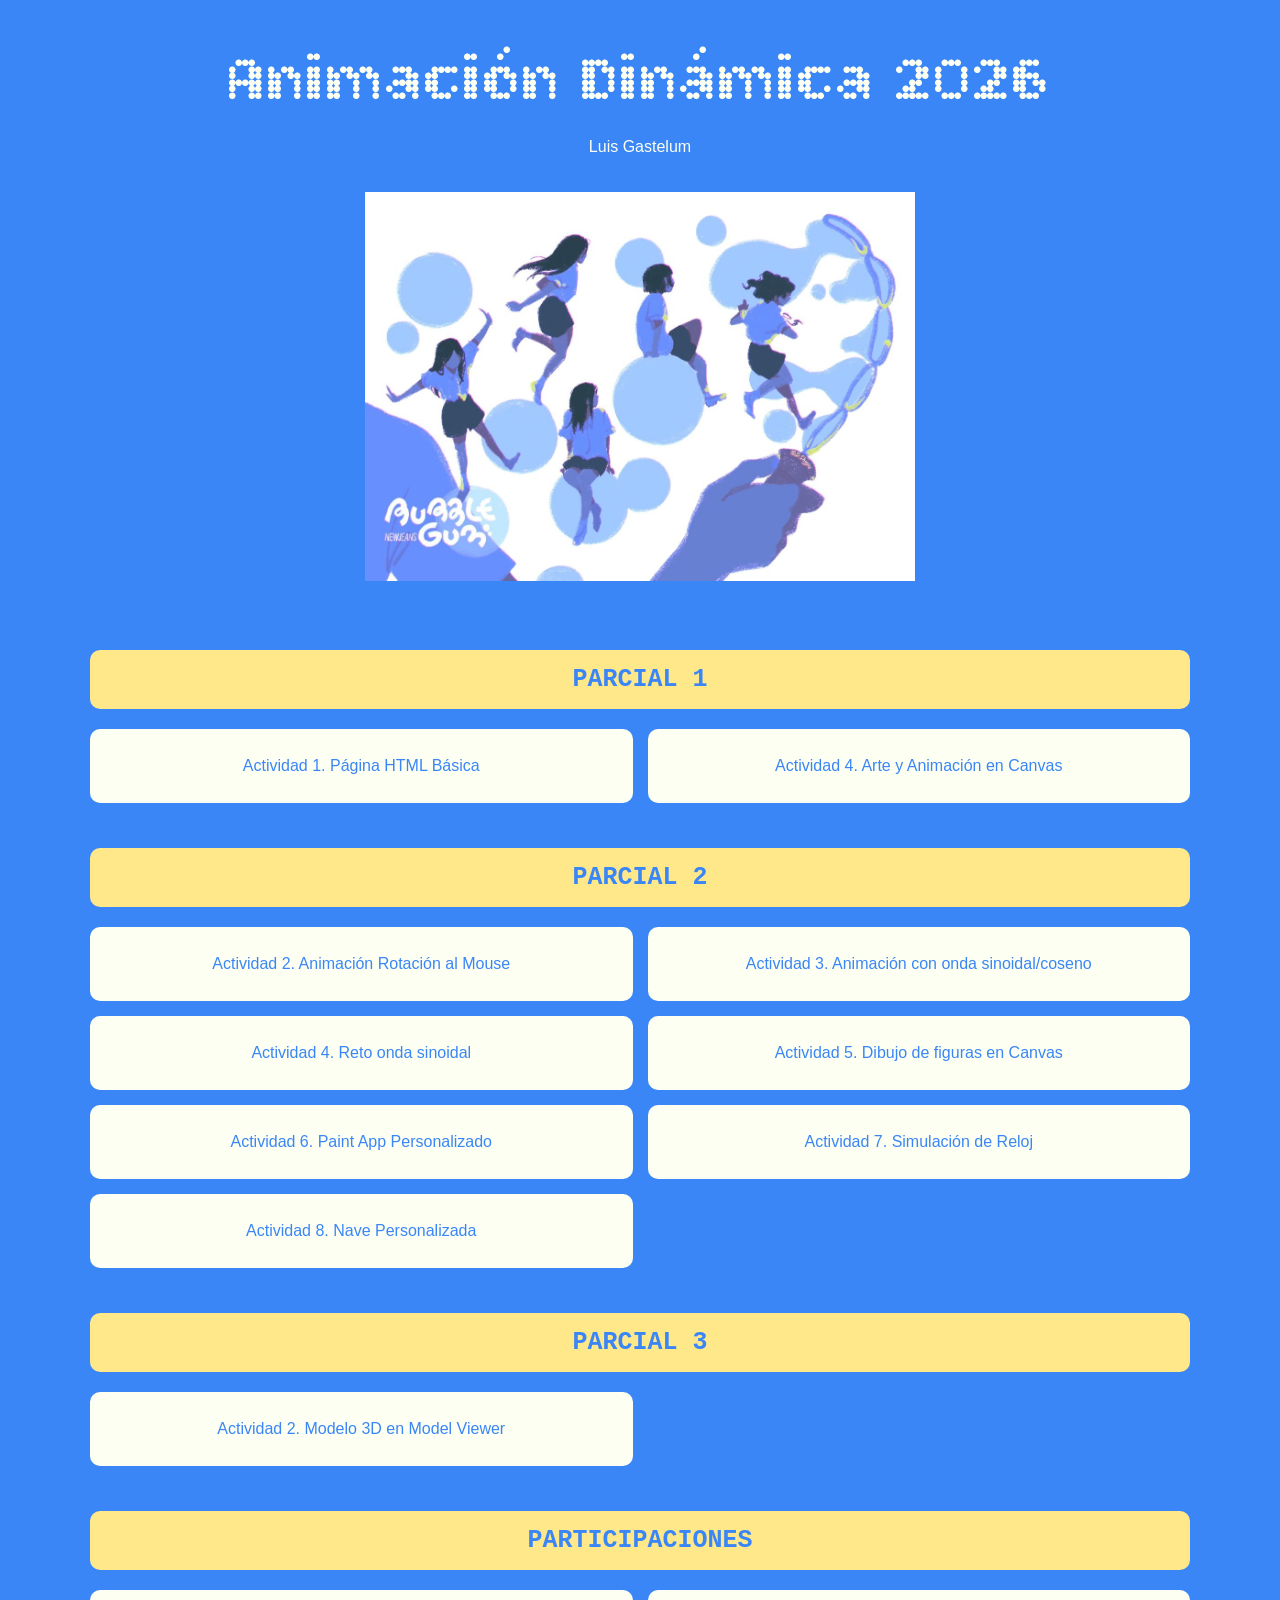
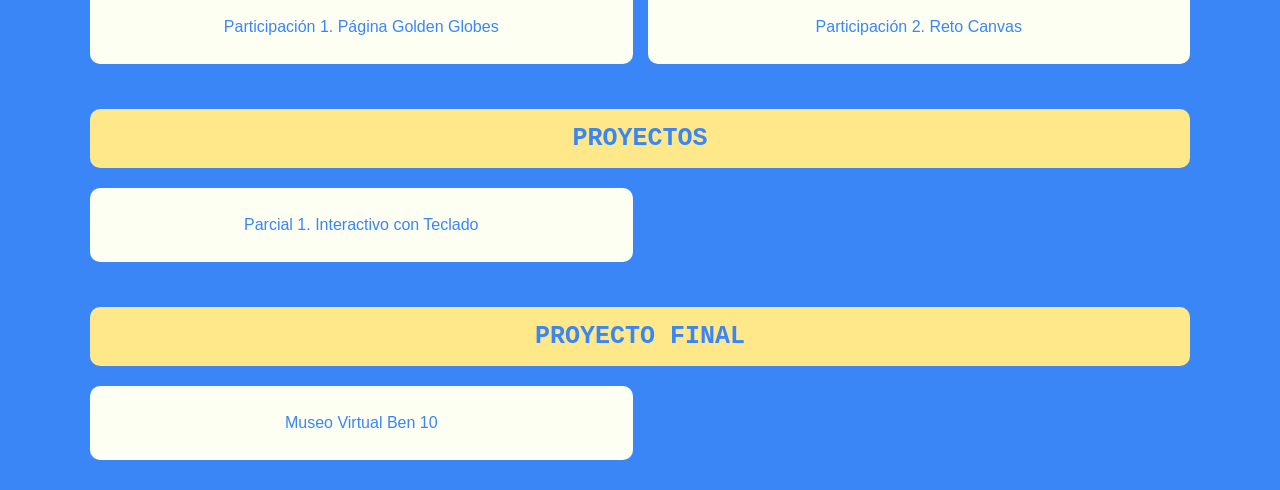
==== commit 64137d84: "Update index.html" ====
--- a/index.html
+++ b/index.html
@@ -183,6 +183,17 @@
 
     </div>
 
+
+    <h2>PROYECTO FINAL</h2>
+
+    <div class="actividades">
+
+      <a class="actividad" href="https://krenkzz.itch.io/ben-10-museo-virtual">
+        Museo Virtual Ben 10
+      </a>
+
+    </div>
+
   </div>
 
 </body>
